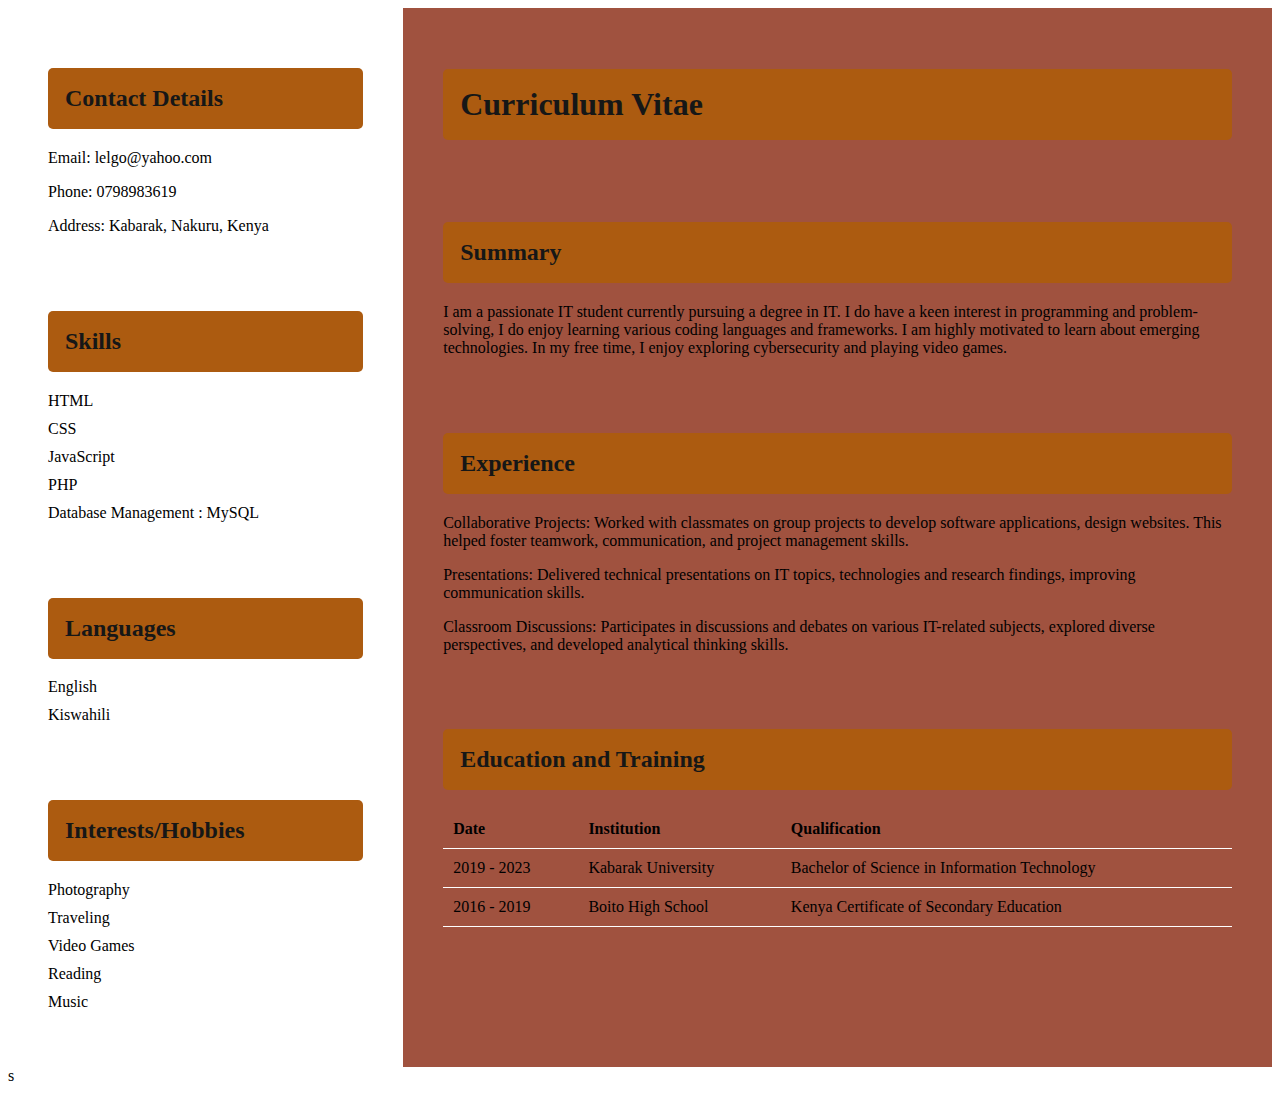
==== web/Index.html @ cf314e1d "Add files via upload" ====
<!DOCTYPE html>
<html lang="en">
<head>
    <meta charset="UTF-8">
    <meta http-equiv="X-UA-Compatible" content="IE=edge">
    <meta name="viewport" content="width=device-width, initial-scale=1.0">
    <title>Abraham's CV</title>
    <link rel="stylesheet" href="resume.css">
    <script src="resume.js"></script>
</head>
<body>

    <div class="container">
        <div class="sidebar">
            
            
    
        
            <div id="contactDetails">
                <h2>Contact Details</h2>
                <p>Email: lelgo@yahoo.com</p>
                <p>Phone: 0798983619</p>
                <p>Address: Kabarak, Nakuru, Kenya</p>
            </div>
            <div id="skills">
                <h2>Skills</h2>
                <ul>
                    <li>HTML</li>
                    <li>CSS</li>
                    <li>JavaScript</li>
                    <li>PHP</li>
                    <li>Database Management : MySQL</li>
                </ul>
            </div>
            <div id="languages">
                <h2>Languages</h2>
                <ul>
                    <li>English</li>
                    <li>Kiswahili</li>
                </ul>
            </div>
            <div id="interests">
                <h2>Interests/Hobbies</h2>
                <ul>
                    <li>Photography</li>
                    <li>Traveling</li>
                    <li>Video Games</li>
                    <li>Reading</li>
                    <li>Music</li>
                </ul>
            </div>
        </div>
        <div class="main-content">
            <div>
                <h1>Curriculum Vitae</h1>
            </div>
            <div>
                <h2>Summary</h2>
                <p>I am a passionate IT student currently pursuing a degree in IT. I do have a keen interest in programming and problem-solving, I do enjoy learning various coding languages and frameworks. I am highly motivated to learn about emerging technologies. In my free time, I enjoy exploring cybersecurity and playing video games.</p>
            </div>
            <div>
                <h2>Experience</h2>
                <p> Collaborative Projects: Worked with classmates on group projects to develop software applications, design websites. This helped foster teamwork, communication, and project management skills.</p>
                
                <p> Presentations: Delivered technical presentations on IT topics, technologies and research findings, improving communication skills.</p>

                <p>Classroom Discussions: Participates in discussions and debates on various IT-related subjects, explored diverse perspectives, and developed analytical thinking skills.</p>
                
            </div>
            <div>
                <h2>Education and Training</h2>
                <table>
                    <tr>
                        <th>Date</th>
                        <th>Institution</th>
                        <th>Qualification</th>
                    </tr>
                    <tr>
                        <td>2019 - 2023</td>
                        <td>Kabarak University</td>
                        <td>Bachelor of Science in Information Technology</td>
                    </tr>
                    <tr>
                        <td>2016 - 2019</td>
                        <td>Boito High School</td>
                        <td>Kenya Certificate of Secondary Education</td>
                    </tr>
                </table>
            </div>
        </div>
    </div>
</body>
</html>
s
---- web/resume.css ----
resume.css

body {
    background-color: rgb(199, 71, 39);
    color: white;
    font-family: Arial, sans-serif;
}

.container {
    display: flex;
}

.sidebar {
    width: 30%;
    height: 100%;
}

.main-content {
    background-color: rgb(160, 82, 63);
    width: 70%;
}

.container div {
    padding: 20px;
}

h1, h2, h3 {
    color: rgb(22, 23, 23);
    background-color: rgb(172, 91, 16);
    padding: 17px;
    border-radius: 5px;
}

table {
    width: 100%;
    border-collapse: collapse;
    margin-top: 20px;
}

th, td {
    padding: 10px;
    text-align: left;
    border-bottom: 1px solid white;
}

a {
    color: rgb(24, 22, 24);
    text-decoration: none;
}

a:hover {
    color: white;
    text-decoration: underline;
}

ul {
    list-style-type: none;
    padding: 0;
}

li {
    margin-bottom: 10px;
}

img {
    width: 100%;
    height: auto;
}
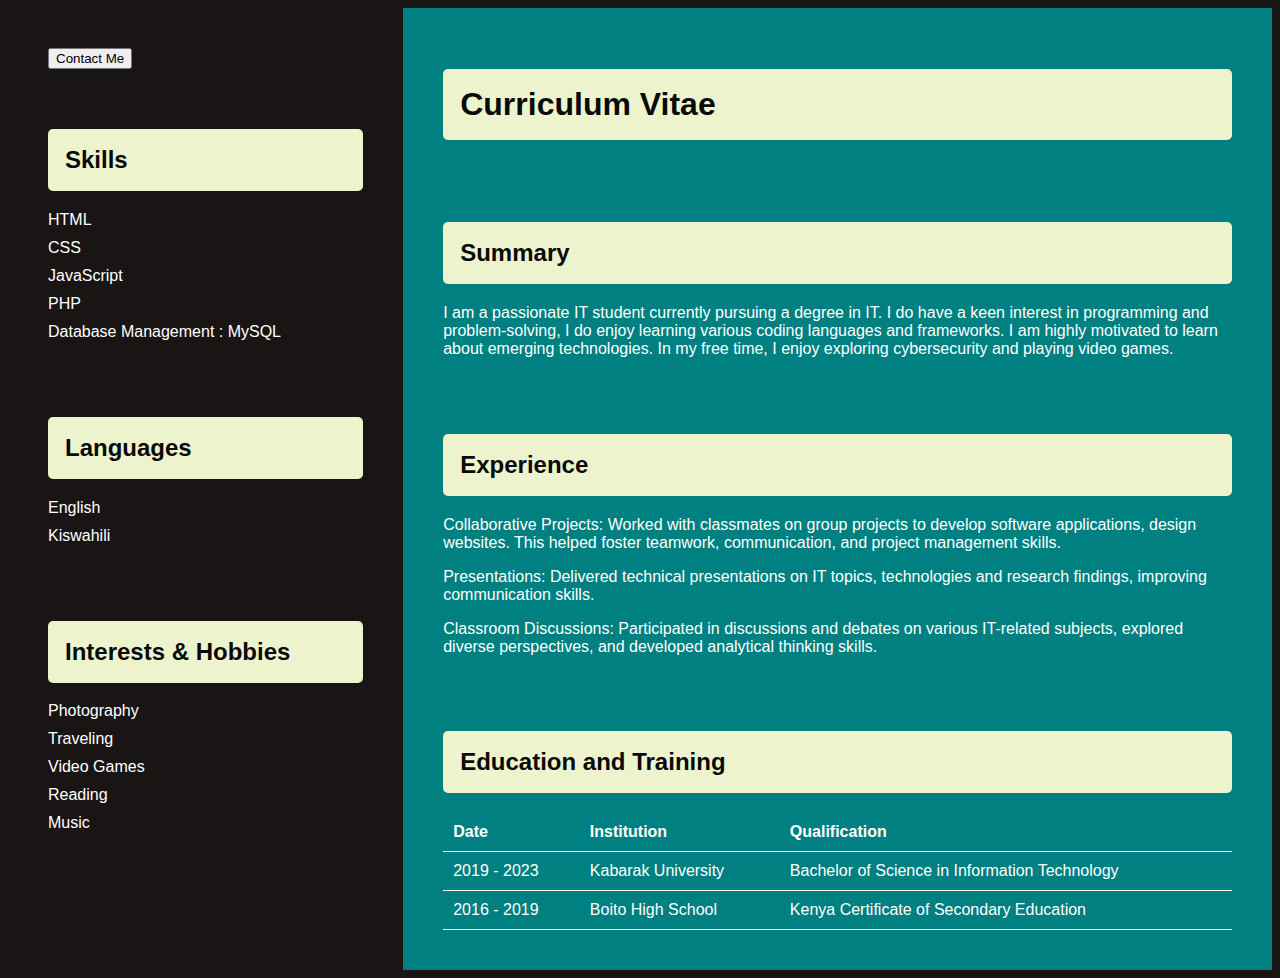
==== commit 6e4c100f: "Add files via upload" ====
--- a/web/Index.html
+++ b/web/Index.html
@@ -6,21 +6,15 @@
     <meta name="viewport" content="width=device-width, initial-scale=1.0">
     <title>Abraham's CV</title>
     <link rel="stylesheet" href="resume.css">
+    <a href="contact.html"><contact class="html"></contact></a>
     <script src="resume.js"></script>
 </head>
+
 <body>
-
     <div class="container">
         <div class="sidebar">
-            
-            
-    
-        
-            <div id="contactDetails">
-                <h2>Contact Details</h2>
-                <p>Email: lelgo@yahoo.com</p>
-                <p>Phone: 0798983619</p>
-                <p>Address: Kabarak, Nakuru, Kenya</p>
+            <div id="Contact Details">
+                <button type="button" onclick="window.location.href='contact.html'">Contact Me</button>    
             </div>
             <div id="skills">
                 <h2>Skills</h2>
@@ -40,7 +34,7 @@
                 </ul>
             </div>
             <div id="interests">
-                <h2>Interests/Hobbies</h2>
+                <h2>Interests & Hobbies</h2>
                 <ul>
                     <li>Photography</li>
                     <li>Traveling</li>
@@ -64,7 +58,7 @@
                 
                 <p> Presentations: Delivered technical presentations on IT topics, technologies and research findings, improving communication skills.</p>
 
-                <p>Classroom Discussions: Participates in discussions and debates on various IT-related subjects, explored diverse perspectives, and developed analytical thinking skills.</p>
+                <p>Classroom Discussions: Participated in discussions and debates on various IT-related subjects, explored diverse perspectives, and developed analytical thinking skills.</p>
                 
             </div>
             <div>
@@ -90,5 +84,4 @@
         </div>
     </div>
 </body>
-</html>
-s+</html>--- a/web/resume.css
+++ b/web/resume.css
@@ -1,7 +1,5 @@
-resume.css
-
 body {
-    background-color: rgb(199, 71, 39);
+    background-color: hsl(0, 7%, 9%); 
     color: white;
     font-family: Arial, sans-serif;
 }
@@ -16,7 +14,7 @@
 }
 
 .main-content {
-    background-color: rgb(160, 82, 63);
+    background-color: teal; 
     width: 70%;
 }
 
@@ -25,8 +23,8 @@
 }
 
 h1, h2, h3 {
-    color: rgb(22, 23, 23);
-    background-color: rgb(172, 91, 16);
+    color: hsl(0, 0%, 4%); 
+    background-color: hsl(71, 64%, 88%); 
     padding: 17px;
     border-radius: 5px;
 }
@@ -44,12 +42,12 @@
 }
 
 a {
-    color: rgb(24, 22, 24);
+    color: hsl(150, 6%, 7%); 
     text-decoration: none;
 }
 
 a:hover {
-    color: white;
+    color: hsl(270, 70%, 50%); 
     text-decoration: underline;
 }
 
@@ -65,4 +63,5 @@
 img {
     width: 100%;
     height: auto;
-}+}
+
